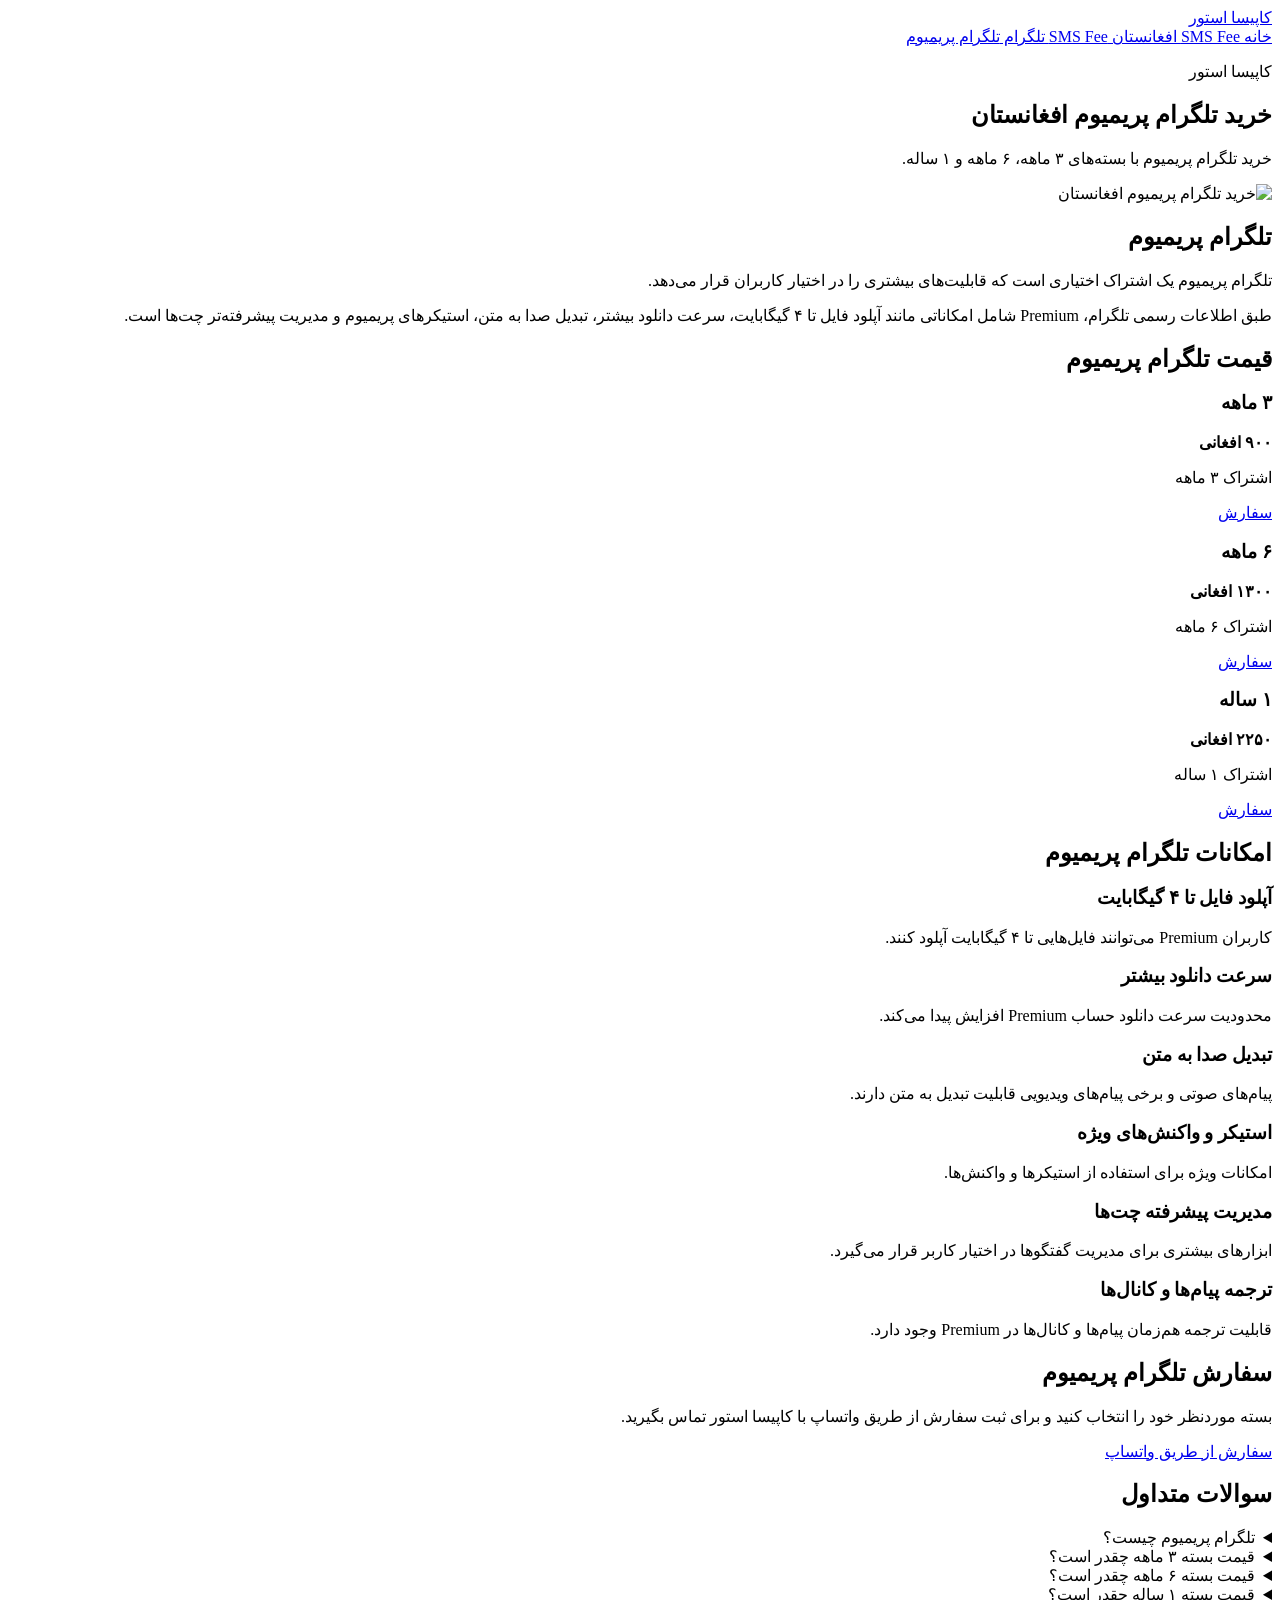
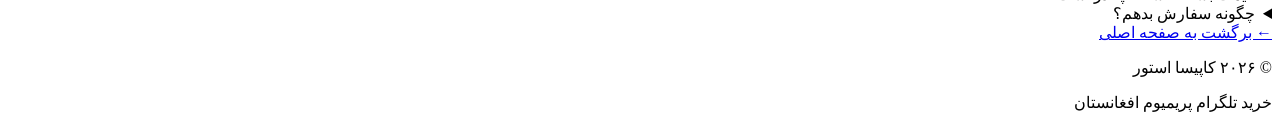
==== telegram-premium-afghanistan.html @ 9c517be4 "Add files via upload" ====
<!DOCTYPE html>
<html lang="fa-AF" dir="rtl">

<head>

    <meta charset="UTF-8">

    <meta name="viewport"
          content="width=device-width, initial-scale=1.0">

    <title>خرید تلگرام پریمیوم افغانستان | Telegram Premium</title>

    <meta name="description"
          content="خرید تلگرام پریمیوم افغانستان با بسته‌های ۳ ماهه، ۶ ماهه و ۱ ساله. سفارش از طریق واتساپ.">

    <meta name="robots"
          content="index, follow">

    <link rel="canonical"
          href="https://a.about.kapisa.xyz/telegram-premium-afghanistan.html">

    <meta name="theme-color"
          content="#0b1220">


    <!-- Open Graph -->

    <meta property="og:type"
          content="product">

    <meta property="og:title"
          content="خرید تلگرام پریمیوم افغانستان | Telegram Premium">

    <meta property="og:description"
          content="خرید تلگرام پریمیوم افغانستان با بسته‌های ۳ ماهه، ۶ ماهه و ۱ ساله.">

    <meta property="og:url"
          content="https://a.about.kapisa.xyz/telegram-premium-afghanistan.html">

    <meta property="og:image"
          content="https://a.about.kapisa.xyz/images/telegram-premium.jpg">

    <meta property="og:locale"
          content="fa_AF">


    <!-- Favicon -->

    <link rel="icon"
          type="image/png"
          href="images/favicon.png">


    <!-- CSS -->

    <link rel="stylesheet"
          href="css/style.css">


    <!-- Schema -->

    <script type="application/ld+json">
    {
        "@context": "https://schema.org",

        "@graph": [

            {
                "@type": "WebSite",

                "@id": "https://a.about.kapisa.xyz/#website",

                "url": "https://a.about.kapisa.xyz/",

                "name": "کاپیسا استور",

                "inLanguage": "fa-AF"
            },


            {
                "@type": "Organization",

                "@id": "https://a.about.kapisa.xyz/#organization",

                "name": "کاپیسا استور",

                "url": "https://a.about.kapisa.xyz/",

                "telephone": "+93796345081"
            },


            {
                "@type": "WebPage",

                "@id": "https://a.about.kapisa.xyz/telegram-premium-afghanistan.html#webpage",

                "url": "https://a.about.kapisa.xyz/telegram-premium-afghanistan.html",

                "name": "خرید تلگرام پریمیوم افغانستان | Telegram Premium",

                "isPartOf": {
                    "@id": "https://a.about.kapisa.xyz/#website"
                },

                "inLanguage": "fa-AF"
            },


            {
                "@type": "Product",

                "@id": "https://a.about.kapisa.xyz/telegram-premium-afghanistan.html#product",

                "name": "تلگرام پریمیوم",

                "description": "خرید تلگرام پریمیوم افغانستان از کاپیسا استور.",

                "image": [
                    "https://a.about.kapisa.xyz/images/telegram-premium.jpg"
                ],

                "brand": {
                    "@type": "Brand",
                    "name": "تلگرام"
                },

                "offers": [
                    {
                        "@type": "Offer",
                        "name": "تلگرام پریمیوم ۳ ماهه",
                        "price": "900",
                        "priceCurrency": "AFN",
                        "availability": "https://schema.org/InStock",
                        "url": "https://a.about.kapisa.xyz/telegram-premium-afghanistan.html"
                    },

                    {
                        "@type": "Offer",
                        "name": "تلگرام پریمیوم ۶ ماهه",
                        "price": "1300",
                        "priceCurrency": "AFN",
                        "availability": "https://schema.org/InStock",
                        "url": "https://a.about.kapisa.xyz/telegram-premium-afghanistan.html"
                    },

                    {
                        "@type": "Offer",
                        "name": "تلگرام پریمیوم ۱ ساله",
                        "price": "2250",
                        "priceCurrency": "AFN",
                        "availability": "https://schema.org/InStock",
                        "url": "https://a.about.kapisa.xyz/telegram-premium-afghanistan.html"
                    }
                ]
            },


            {
                "@type": "FAQPage",

                "@id": "https://a.about.kapisa.xyz/telegram-premium-afghanistan.html#faq",

                "mainEntity": [

                    {
                        "@type": "Question",

                        "name": "تلگرام پریمیوم چیست؟",

                        "acceptedAnswer": {
                            "@type": "Answer",

                            "text": "تلگرام پریمیوم یک اشتراک اختیاری است که قابلیت‌های اضافی مانند آپلود فایل تا ۴ گیگابایت، سرعت دانلود بیشتر، تبدیل صدا به متن و امکانات دیگر را ارائه می‌کند."
                        }
                    },


                    {
                        "@type": "Question",

                        "name": "قیمت تلگرام پریمیوم در کاپیسا استور چقدر است؟",

                        "acceptedAnswer": {
                            "@type": "Answer",

                            "text": "قیمت بسته ۳ ماهه ۹۰۰ افغانی، ۶ ماهه ۱۳۰۰ افغانی و ۱ ساله ۲۲۵۰ افغانی است."
                        }
                    },


                    {
                        "@type": "Question",

                        "name": "چگونه تلگرام پریمیوم سفارش بدهم؟",

                        "acceptedAnswer": {
                            "@type": "Answer",

                            "text": "برای سفارش می‌توانید از طریق واتساپ با کاپیسا استور تماس بگیرید."
                        }
                    }

                ]
            }

        ]
    }
    </script>

</head>


<body>


<!-- ==================== هدر ==================== -->

<header class="site-header">

    <div class="container header-content">


        <a href="index.html"
           class="logo"
           aria-label="کاپیسا استور">

            کاپیسا استور

        </a>


        <nav class="main-nav"
             aria-label="منوی اصلی">

            <a href="index.html">
                خانه
            </a>


            <a href="telegram-sms-fee-afghanistan.html">
                SMS Fee افغانستان
            </a>


            <a href="telegram-sms-fee.html">
                SMS Fee تلگرام
            </a>


            <a href="telegram-premium-afghanistan.html"
               aria-current="page">

                تلگرام پریمیوم

            </a>

        </nav>

    </div>

</header>



<!-- ==================== محتوای اصلی ==================== -->

<main>


<!-- ==================== معرفی ==================== -->

<section class="page-hero">

    <div class="container">


        <p class="hero-label">
            کاپیسا استور
        </p>


        <h1>
            خرید تلگرام پریمیوم افغانستان
        </h1>


        <p>
            خرید تلگرام پریمیوم با بسته‌های ۳ ماهه،
            ۶ ماهه و ۱ ساله.
        </p>

    </div>

</section>



<!-- ==================== محصول ==================== -->

<article class="product-page">

    <div class="container">


        <!-- تصویر -->

        <div class="product-image">

            <img
                src="images/telegram-premium.jpg"
                alt="خرید تلگرام پریمیوم افغانستان"
                loading="eager">

        </div>



        <!-- معرفی -->

        <section class="content-section">

            <h2>
                تلگرام پریمیوم
            </h2>


            <p>
                تلگرام پریمیوم یک اشتراک اختیاری است که
                قابلیت‌های بیشتری را در اختیار کاربران
                قرار می‌دهد.
            </p>


            <p>
                طبق اطلاعات رسمی تلگرام، Premium شامل
                امکاناتی مانند آپلود فایل تا ۴ گیگابایت،
                سرعت دانلود بیشتر، تبدیل صدا به متن،
                استیکرهای پریمیوم و مدیریت پیشرفته‌تر
                چت‌ها است.
            </p>

        </section>



        <!-- قیمت‌ها -->

        <section class="pricing">

            <div class="section-heading">

                <h2>
                    قیمت تلگرام پریمیوم
                </h2>

            </div>


            <div class="price-grid">


                <!-- ۳ ماه -->

                <article class="price-card">

                    <h3>
                        ۳ ماهه
                    </h3>


                    <strong>
                        ۹۰۰ افغانی
                    </strong>


                    <p>
                        اشتراک ۳ ماهه
                    </p>


                    <a href="https://wa.me/93796345081?text=سلام،%20تلگرام%20پریمیوم%203%20ماهه%20می‌خواهم."
                       class="btn btn-whatsapp"
                       target="_blank"
                       rel="noopener noreferrer">

                        سفارش

                    </a>

                </article>



                <!-- ۶ ماه -->

                <article class="price-card">

                    <h3>
                        ۶ ماهه
                    </h3>


                    <strong>
                        ۱۳۰۰ افغانی
                    </strong>


                    <p>
                        اشتراک ۶ ماهه
                    </p>


                    <a href="https://wa.me/93796345081?text=سلام،%20تلگرام%20پریمیوم%206%20ماهه%20می‌خواهم."
                       class="btn btn-whatsapp"
                       target="_blank"
                       rel="noopener noreferrer">

                        سفارش

                    </a>

                </article>



                <!-- ۱ سال -->

                <article class="price-card featured">

                    <h3>
                        ۱ ساله
                    </h3>


                    <strong>
                        ۲۲۵۰ افغانی
                    </strong>


                    <p>
                        اشتراک ۱ ساله
                    </p>


                    <a href="https://wa.me/93796345081?text=سلام،%20تلگرام%20پریمیوم%201%20ساله%20می‌خواهم."
                       class="btn btn-whatsapp"
                       target="_blank"
                       rel="noopener noreferrer">

                        سفارش

                    </a>

                </article>


            </div>

        </section>



        <!-- ویژگی‌ها -->

        <section class="content-section">

            <h2>
                امکانات تلگرام پریمیوم
            </h2>


            <div class="feature-grid">


                <div class="feature-card">

                    <h3>
                        آپلود فایل تا ۴ گیگابایت
                    </h3>

                    <p>
                        کاربران Premium می‌توانند فایل‌هایی
                        تا ۴ گیگابایت آپلود کنند.
                    </p>

                </div>



                <div class="feature-card">

                    <h3>
                        سرعت دانلود بیشتر
                    </h3>

                    <p>
                        محدودیت سرعت دانلود حساب Premium
                        افزایش پیدا می‌کند.
                    </p>

                </div>



                <div class="feature-card">

                    <h3>
                        تبدیل صدا به متن
                    </h3>

                    <p>
                        پیام‌های صوتی و برخی پیام‌های ویدیویی
                        قابلیت تبدیل به متن دارند.
                    </p>

                </div>



                <div class="feature-card">

                    <h3>
                        استیکر و واکنش‌های ویژه
                    </h3>

                    <p>
                        امکانات ویژه برای استفاده از
                        استیکرها و واکنش‌ها.
                    </p>

                </div>



                <div class="feature-card">

                    <h3>
                        مدیریت پیشرفته چت‌ها
                    </h3>

                    <p>
                        ابزارهای بیشتری برای مدیریت
                        گفتگوها در اختیار کاربر قرار می‌گیرد.
                    </p>

                </div>



                <div class="feature-card">

                    <h3>
                        ترجمه پیام‌ها و کانال‌ها
                    </h3>

                    <p>
                        قابلیت ترجمه هم‌زمان پیام‌ها و
                        کانال‌ها در Premium وجود دارد.
                    </p>

                </div>


            </div>

        </section>



        <!-- سفارش -->

        <section class="service-box">

            <h2>
                سفارش تلگرام پریمیوم
            </h2>


            <p>
                بسته موردنظر خود را انتخاب کنید و برای
                ثبت سفارش از طریق واتساپ با کاپیسا استور
                تماس بگیرید.
            </p>


            <a href="https://wa.me/93796345081?text=سلام،%20برای%20خرید%20تلگرام%20پریمیوم%20پیام%20می‌دهم."
               class="btn btn-whatsapp"
               target="_blank"
               rel="noopener noreferrer">

                سفارش از طریق واتساپ

            </a>

        </section>



        <!-- سوالات متداول -->

        <section class="faq-section"
                 id="faq">

            <h2>
                سوالات متداول
            </h2>


            <details>

                <summary>
                    تلگرام پریمیوم چیست؟
                </summary>


                <p>
                    تلگرام پریمیوم یک اشتراک اختیاری است
                    که قابلیت‌های اضافی را در اختیار کاربر
                    قرار می‌دهد.
                </p>

            </details>



            <details>

                <summary>
                    قیمت بسته ۳ ماهه چقدر است؟
                </summary>


                <p>
                    قیمت بسته ۳ ماهه در کاپیسا استور
                    ۹۰۰ افغانی است.
                </p>

            </details>



            <details>

                <summary>
                    قیمت بسته ۶ ماهه چقدر است؟
                </summary>


                <p>
                    قیمت بسته ۶ ماهه در کاپیسا استور
                    ۱۳۰۰ افغانی است.
                </p>

            </details>



            <details>

                <summary>
                    قیمت بسته ۱ ساله چقدر است؟
                </summary>


                <p>
                    قیمت بسته ۱ ساله در کاپیسا استور
                    ۲۲۵۰ افغانی است.
                </p>

            </details>



            <details>

                <summary>
                    چگونه سفارش بدهم؟
                </summary>


                <p>
                    برای سفارش از طریق واتساپ با شماره
                    زیر تماس بگیرید:
                </p>


                <p>
                    <strong>
                        +93796345081
                    </strong>
                </p>

            </details>

        </section>



        <!-- برگشت -->

        <div class="back-link">

            <a href="index.html">
                ← برگشت به صفحه اصلی
            </a>

        </div>


    </div>

</article>


</main>



<!-- ==================== فوتر ==================== -->

<footer class="site-footer">

    <div class="container">

        <p>
            © ۲۰۲۶ کاپیسا استور
        </p>


        <p>
            خرید تلگرام پریمیوم افغانستان
        </p>

    </div>

</footer>


</body>

</html>
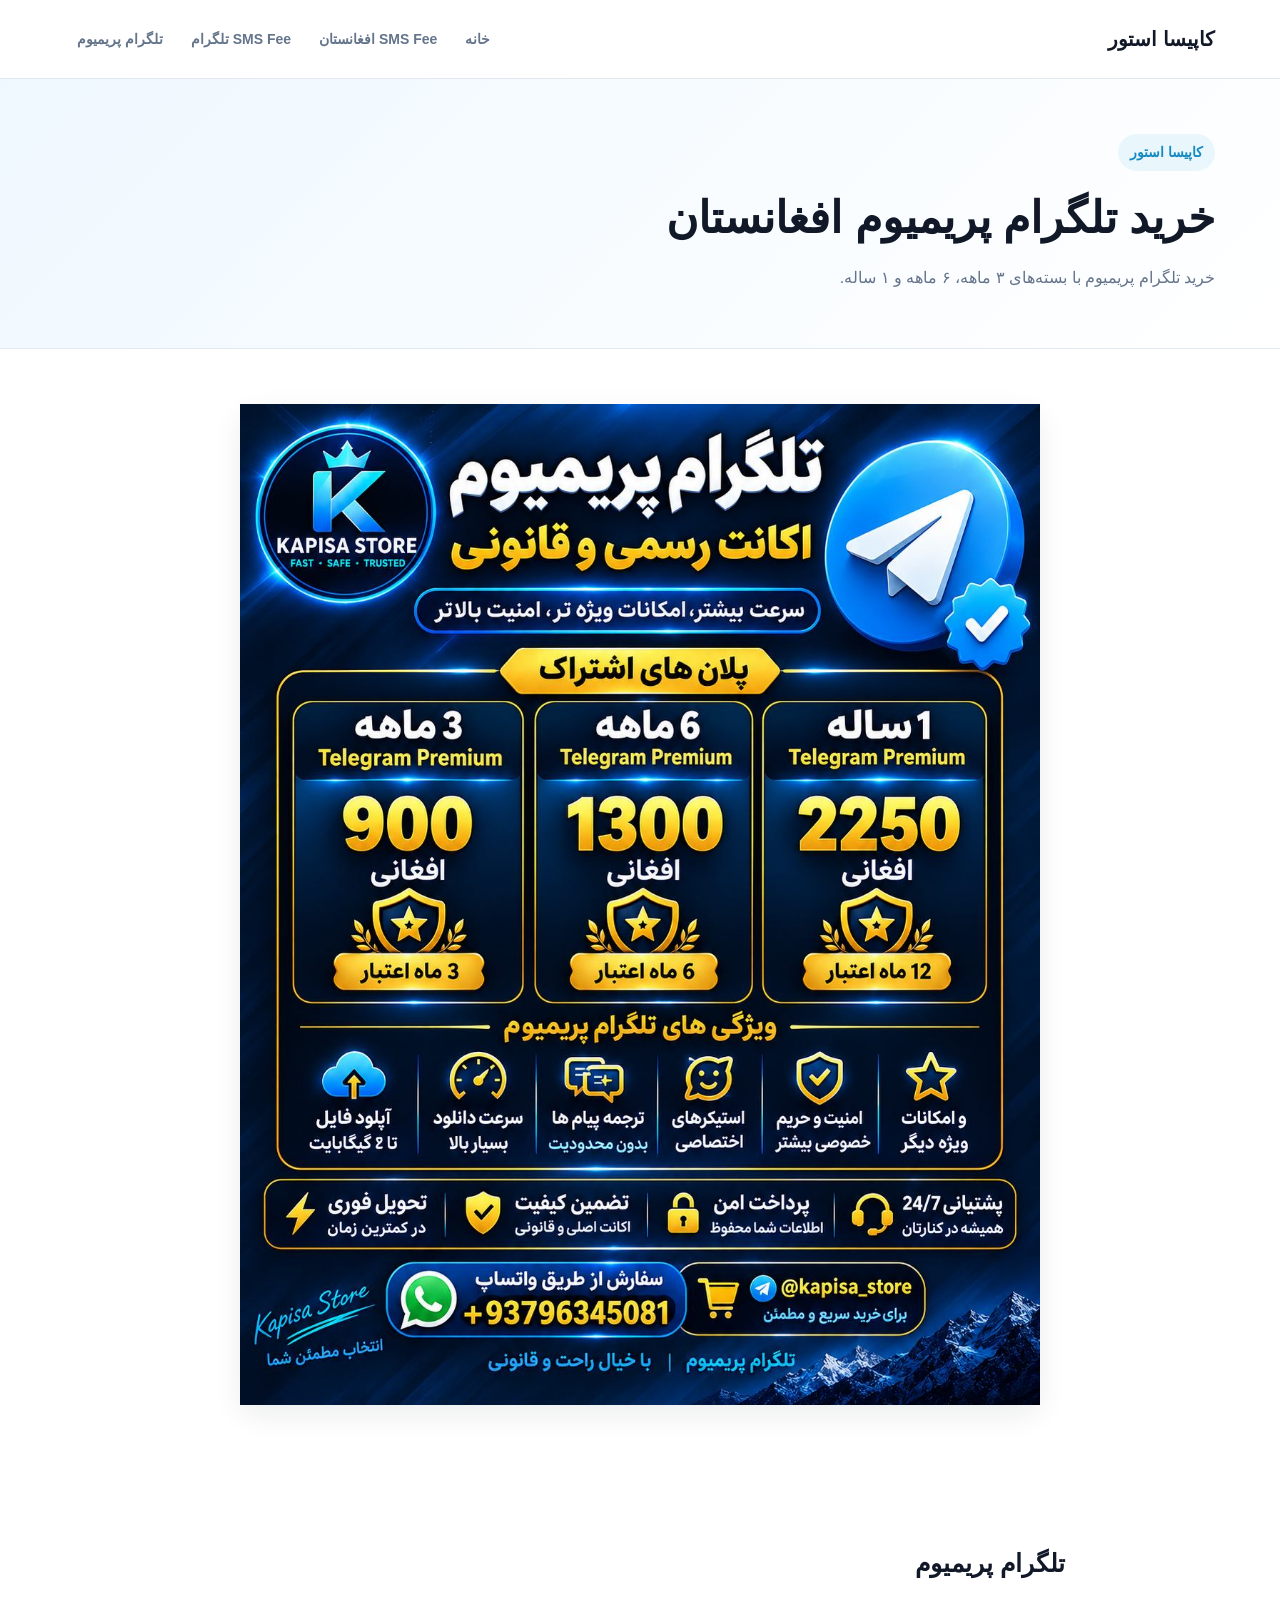
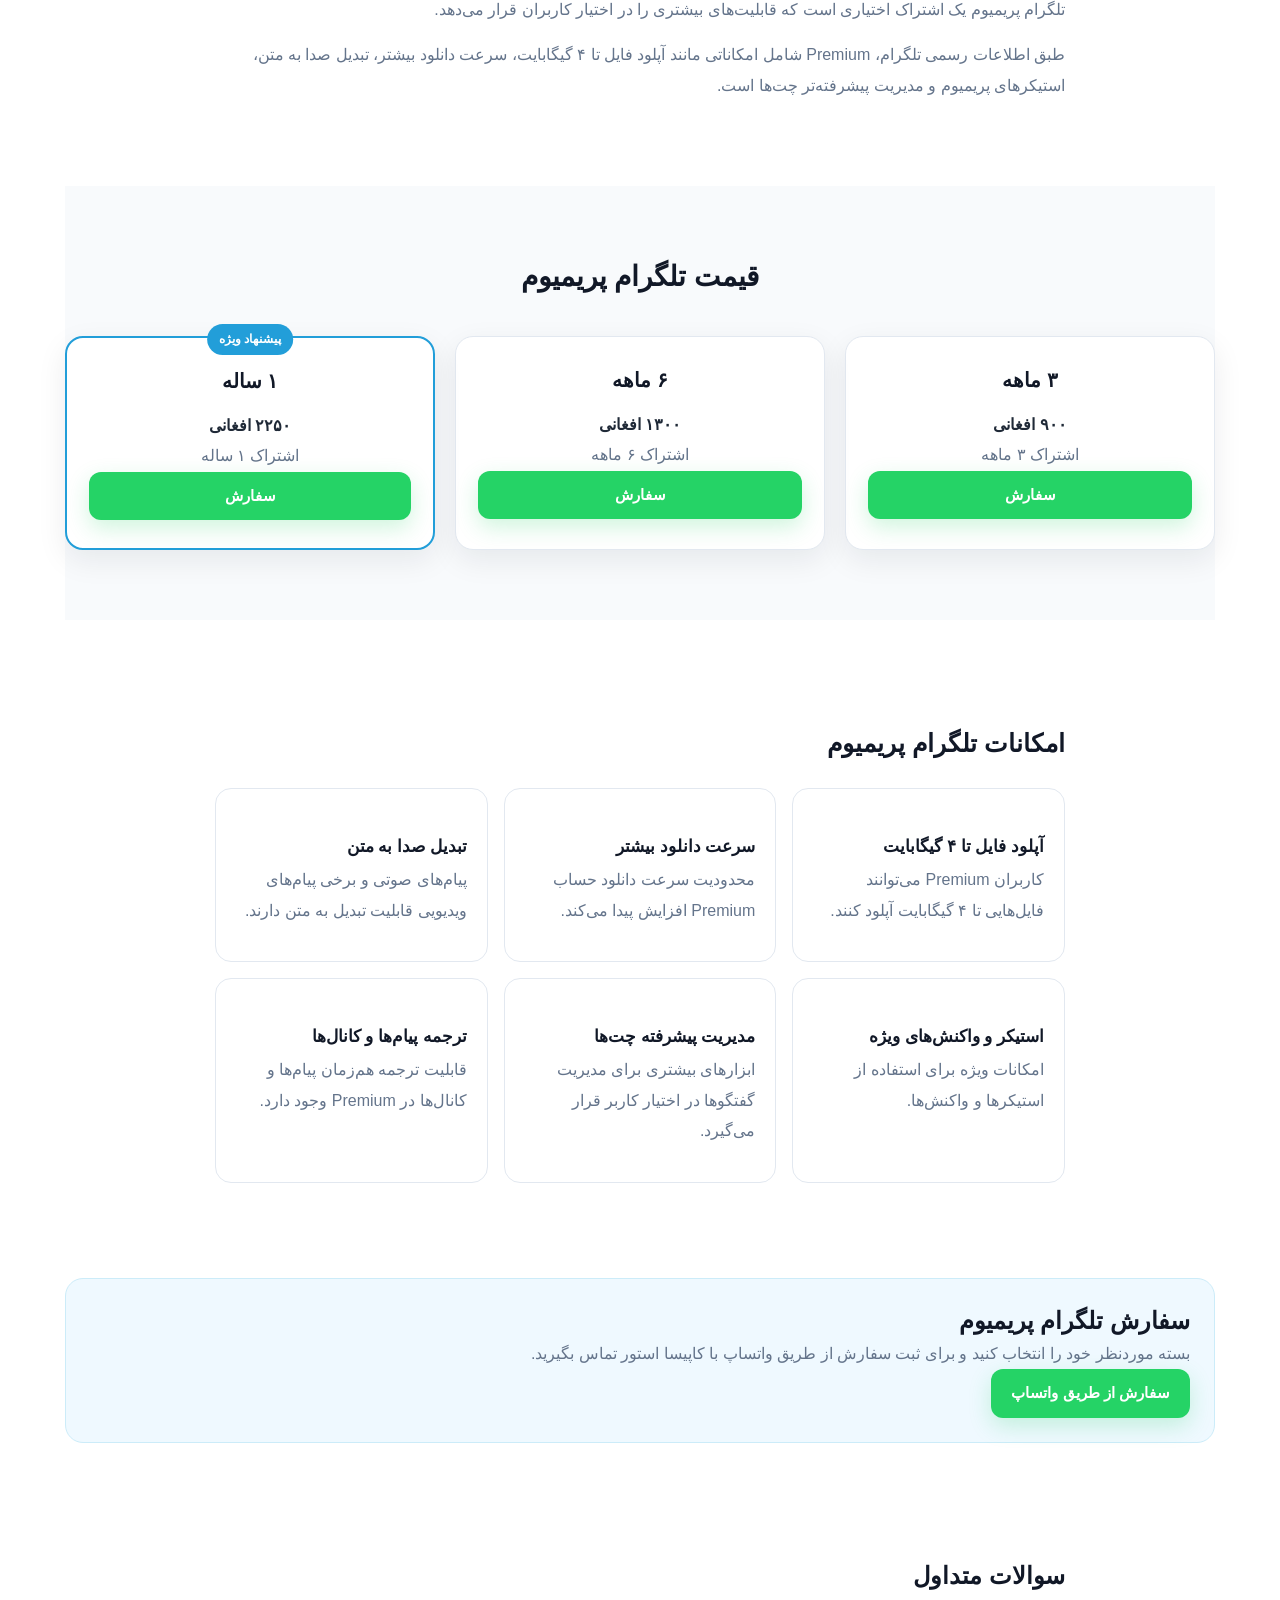
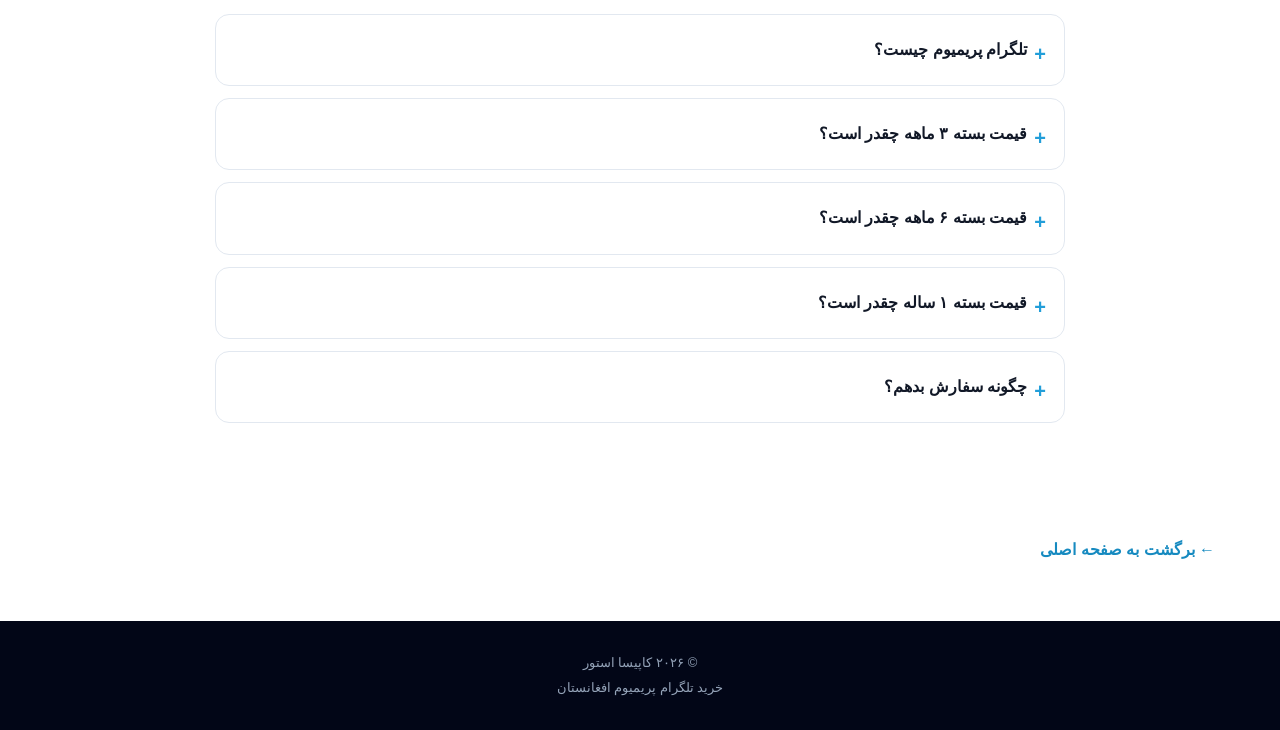
==== commit 8c949b33: "Change URLs to new domain for Telegram Premium page Updated URLs in telegram-premium-afghanistan.htm" ====
--- a/telegram-premium-afghanistan.html
+++ b/telegram-premium-afghanistan.html
@@ -17,7 +17,7 @@
           content="index, follow">
 
     <link rel="canonical"
-          href="https://a.about.kapisa.xyz/telegram-premium-afghanistan.html">
+          href="https://a.kapisa.xyz/telegram-premium-afghanistan.html">
 
     <meta name="theme-color"
           content="#0b1220">
@@ -35,10 +35,10 @@
           content="خرید تلگرام پریمیوم افغانستان با بسته‌های ۳ ماهه، ۶ ماهه و ۱ ساله.">
 
     <meta property="og:url"
-          content="https://a.about.kapisa.xyz/telegram-premium-afghanistan.html">
+          content="https://a.kapisa.xyz/telegram-premium-afghanistan.html">
 
     <meta property="og:image"
-          content="https://a.about.kapisa.xyz/images/telegram-premium.jpg">
+          content="https://a.kapisa.xyz/images/telegram-premium.jpg">
 
     <meta property="og:locale"
           content="fa_AF">
@@ -68,9 +68,9 @@
             {
                 "@type": "WebSite",
 
-                "@id": "https://a.about.kapisa.xyz/#website",
-
-                "url": "https://a.about.kapisa.xyz/",
+                "@id": "https://a.kapisa.xyz/#website",
+
+                "url": "https://a.kapisa.xyz/",
 
                 "name": "کاپیسا استور",
 
@@ -81,11 +81,11 @@
             {
                 "@type": "Organization",
 
-                "@id": "https://a.about.kapisa.xyz/#organization",
+                "@id": "https://a.kapisa.xyz/#organization",
 
                 "name": "کاپیسا استور",
 
-                "url": "https://a.about.kapisa.xyz/",
+                "url": "https://a.kapisa.xyz/",
 
                 "telephone": "+93796345081"
             },
@@ -94,14 +94,14 @@
             {
                 "@type": "WebPage",
 
-                "@id": "https://a.about.kapisa.xyz/telegram-premium-afghanistan.html#webpage",
-
-                "url": "https://a.about.kapisa.xyz/telegram-premium-afghanistan.html",
+                "@id": "https://a.kapisa.xyz/telegram-premium-afghanistan.html#webpage",
+
+                "url": "https://a.kapisa.xyz/telegram-premium-afghanistan.html",
 
                 "name": "خرید تلگرام پریمیوم افغانستان | Telegram Premium",
 
                 "isPartOf": {
-                    "@id": "https://a.about.kapisa.xyz/#website"
+                    "@id": "https://a.kapisa.xyz/#website"
                 },
 
                 "inLanguage": "fa-AF"
@@ -111,14 +111,14 @@
             {
                 "@type": "Product",
 
-                "@id": "https://a.about.kapisa.xyz/telegram-premium-afghanistan.html#product",
+                "@id": "https://a.kapisa.xyz/telegram-premium-afghanistan.html#product",
 
                 "name": "تلگرام پریمیوم",
 
                 "description": "خرید تلگرام پریمیوم افغانستان از کاپیسا استور.",
 
                 "image": [
-                    "https://a.about.kapisa.xyz/images/telegram-premium.jpg"
+                    "https://a.kapisa.xyz/images/telegram-premium.jpg"
                 ],
 
                 "brand": {
@@ -133,7 +133,7 @@
                         "price": "900",
                         "priceCurrency": "AFN",
                         "availability": "https://schema.org/InStock",
-                        "url": "https://a.about.kapisa.xyz/telegram-premium-afghanistan.html"
+                        "url": "https://a.kapisa.xyz/telegram-premium-afghanistan.html"
                     },
 
                     {
@@ -142,7 +142,7 @@
                         "price": "1300",
                         "priceCurrency": "AFN",
                         "availability": "https://schema.org/InStock",
-                        "url": "https://a.about.kapisa.xyz/telegram-premium-afghanistan.html"
+                        "url": "https://a.kapisa.xyz/telegram-premium-afghanistan.html"
                     },
 
                     {
@@ -151,7 +151,7 @@
                         "price": "2250",
                         "priceCurrency": "AFN",
                         "availability": "https://schema.org/InStock",
-                        "url": "https://a.about.kapisa.xyz/telegram-premium-afghanistan.html"
+                        "url": "https://a.kapisa.xyz/telegram-premium-afghanistan.html"
                     }
                 ]
             },
@@ -160,7 +160,7 @@
             {
                 "@type": "FAQPage",
 
-                "@id": "https://a.about.kapisa.xyz/telegram-premium-afghanistan.html#faq",
+                "@id": "https://a.kapisa.xyz/telegram-premium-afghanistan.html#faq",
 
                 "mainEntity": [
 
@@ -740,4 +740,4 @@
 
 </body>
 
-</html>+</html>
--- a/css/style.css
+++ b/css/style.css
@@ -0,0 +1,834 @@
+/* =========================================
+   KAPISA STORE
+   Persian RTL Responsive Design
+   ========================================= */
+
+:root {
+    --primary: #229ed9;
+    --primary-dark: #168ac0;
+    --secondary: #0f172a;
+    --dark: #111827;
+    --text: #1f2937;
+    --muted: #64748b;
+    --light: #f8fafc;
+    --white: #ffffff;
+    --border: #e2e8f0;
+    --success: #16a34a;
+    --shadow: 0 10px 30px rgba(15, 23, 42, 0.08);
+    --radius: 18px;
+    --container: 1150px;
+}
+
+/* =========================================
+   RESET
+   ========================================= */
+
+* {
+    margin: 0;
+    padding: 0;
+    box-sizing: border-box;
+}
+
+html {
+    scroll-behavior: smooth;
+}
+
+body {
+    font-family:
+        Tahoma,
+        Arial,
+        sans-serif;
+    background: var(--white);
+    color: var(--text);
+    line-height: 1.9;
+    direction: rtl;
+}
+
+img {
+    max-width: 100%;
+    height: auto;
+    display: block;
+}
+
+a {
+    color: inherit;
+    text-decoration: none;
+}
+
+button,
+a {
+    -webkit-tap-highlight-color: transparent;
+}
+
+ul {
+    list-style: none;
+}
+
+/* =========================================
+   GENERAL
+   ========================================= */
+
+.container {
+    width: min(92%, var(--container));
+    margin-inline: auto;
+}
+
+section {
+    padding-block: 70px;
+}
+
+h1,
+h2,
+h3 {
+    color: var(--dark);
+    line-height: 1.5;
+}
+
+p {
+    color: var(--muted);
+}
+
+.section-heading {
+    max-width: 720px;
+    margin: 0 auto 38px;
+    text-align: center;
+}
+
+.section-heading h2 {
+    font-size: 28px;
+    margin-bottom: 12px;
+}
+
+.section-heading p {
+    font-size: 16px;
+}
+
+/* =========================================
+   HEADER
+   ========================================= */
+
+.site-header {
+    position: sticky;
+    top: 0;
+    z-index: 1000;
+    background: rgba(255, 255, 255, 0.96);
+    border-bottom: 1px solid var(--border);
+    backdrop-filter: blur(12px);
+}
+
+.header-content {
+    min-height: 72px;
+    display: flex;
+    align-items: center;
+    justify-content: space-between;
+    gap: 18px;
+}
+
+.logo {
+    display: flex;
+    align-items: center;
+    gap: 10px;
+    color: var(--dark);
+    font-size: 20px;
+    font-weight: 800;
+    white-space: nowrap;
+}
+
+.logo img {
+    width: 42px;
+    height: 42px;
+    object-fit: contain;
+    border-radius: 10px;
+}
+
+.main-nav {
+    display: flex;
+    align-items: center;
+    gap: 6px;
+    overflow-x: auto;
+    scrollbar-width: none;
+}
+
+.main-nav::-webkit-scrollbar {
+    display: none;
+}
+
+.main-nav a {
+    display: block;
+    padding: 8px 12px;
+    border-radius: 10px;
+    color: var(--muted);
+    font-size: 14px;
+    font-weight: 600;
+    white-space: nowrap;
+    transition: 0.25s ease;
+}
+
+.main-nav a:hover {
+    color: var(--primary);
+    background: #eff8fd;
+}
+
+/* =========================================
+   HERO
+   ========================================= */
+
+.hero {
+    background:
+        radial-gradient(
+            circle at top right,
+            rgba(34, 158, 217, 0.15),
+            transparent 35%
+        ),
+        linear-gradient(180deg, #f8fbff 0%, #ffffff 100%);
+    padding-block: 75px;
+}
+
+.hero-content {
+    display: grid;
+    gap: 35px;
+    align-items: center;
+}
+
+.hero-text {
+    max-width: 720px;
+}
+
+.hero-label {
+    display: inline-block;
+    margin-bottom: 14px;
+    padding: 5px 12px;
+    border-radius: 50px;
+    background: #e9f7fd;
+    color: var(--primary-dark);
+    font-size: 14px;
+    font-weight: 700;
+}
+
+.hero h1 {
+    font-size: clamp(30px, 7vw, 52px);
+    margin-bottom: 18px;
+}
+
+.hero p {
+    font-size: 17px;
+    max-width: 650px;
+    margin-bottom: 25px;
+}
+
+/* =========================================
+   BUTTONS
+   ========================================= */
+
+.btn {
+    display: inline-flex;
+    align-items: center;
+    justify-content: center;
+    min-height: 48px;
+    padding: 10px 20px;
+    border-radius: 12px;
+    border: none;
+    font-size: 15px;
+    font-weight: 700;
+    cursor: pointer;
+    transition:
+        transform 0.2s ease,
+        box-shadow 0.2s ease,
+        background 0.2s ease;
+}
+
+.btn:hover {
+    transform: translateY(-2px);
+}
+
+.btn-whatsapp {
+    background: #25d366;
+    color: #ffffff;
+    box-shadow: 0 8px 22px rgba(37, 211, 102, 0.22);
+}
+
+.btn-whatsapp:hover {
+    background: #1ebe5d;
+}
+
+/* =========================================
+   SERVICES
+   ========================================= */
+
+.services {
+    background: var(--white);
+}
+
+.service-grid {
+    display: grid;
+    grid-template-columns: 1fr;
+    gap: 20px;
+}
+
+.service-card {
+    height: 100%;
+    padding: 26px;
+    border: 1px solid var(--border);
+    border-radius: var(--radius);
+    background: var(--white);
+    box-shadow: var(--shadow);
+    transition:
+        transform 0.25s ease,
+        box-shadow 0.25s ease;
+}
+
+.service-card:hover {
+    transform: translateY(-5px);
+    box-shadow: 0 15px 35px rgba(15, 23, 42, 0.12);
+}
+
+.service-content h3 {
+    margin-bottom: 10px;
+    font-size: 20px;
+}
+
+.service-content p {
+    font-size: 15px;
+}
+
+/* =========================================
+   PRICING
+   ========================================= */
+
+.pricing {
+    background: var(--light);
+}
+
+.price-grid {
+    display: grid;
+    grid-template-columns: 1fr;
+    gap: 20px;
+}
+
+.price-card {
+    position: relative;
+    padding: 28px 22px;
+    text-align: center;
+    border: 1px solid var(--border);
+    border-radius: var(--radius);
+    background: var(--white);
+    box-shadow: var(--shadow);
+}
+
+.price-card h3 {
+    font-size: 20px;
+    margin-bottom: 15px;
+}
+
+.price-card .price {
+    display: block;
+    margin-bottom: 18px;
+    color: var(--primary-dark);
+    font-size: 30px;
+    font-weight: 800;
+}
+
+.price-card .btn {
+    width: 100%;
+}
+
+.price-card.featured {
+    border: 2px solid var(--primary);
+    transform: none;
+}
+
+.price-card.featured::before {
+    content: "پیشنهاد ویژه";
+    position: absolute;
+    top: -14px;
+    inset-inline-start: 50%;
+    transform: translateX(50%);
+    padding: 4px 12px;
+    border-radius: 30px;
+    background: var(--primary);
+    color: #fff;
+    font-size: 12px;
+    font-weight: 700;
+}
+
+/* =========================================
+   SMS FEE
+   ========================================= */
+
+.sms-fee {
+    background: var(--white);
+}
+
+.info-box,
+.notice-box,
+.service-box {
+    padding: 24px;
+    border-radius: var(--radius);
+    margin-top: 25px;
+}
+
+.info-box {
+    background: #f8fafc;
+    border: 1px solid var(--border);
+}
+
+.service-box {
+    background: #eff9ff;
+    border: 1px solid #ccecf9;
+}
+
+.notice-box {
+    background: #fffaf0;
+    border: 1px solid #f4dfb1;
+}
+
+.service-price {
+    margin-top: 12px;
+    color: var(--primary-dark);
+    font-size: 26px;
+    font-weight: 800;
+}
+
+.small-text {
+    font-size: 13px;
+    color: var(--muted);
+}
+
+/* =========================================
+   HOW TO ORDER
+   ========================================= */
+
+.how-to-order {
+    background: var(--light);
+}
+
+.steps {
+    display: grid;
+    grid-template-columns: 1fr;
+    gap: 18px;
+}
+
+.step {
+    padding: 22px;
+    background: var(--white);
+    border: 1px solid var(--border);
+    border-radius: var(--radius);
+}
+
+.step h3 {
+    margin-bottom: 8px;
+    font-size: 18px;
+}
+
+.step-number {
+    display: inline-flex;
+    align-items: center;
+    justify-content: center;
+    width: 38px;
+    height: 38px;
+    margin-bottom: 12px;
+    border-radius: 50%;
+    background: var(--primary);
+    color: #fff;
+    font-weight: 800;
+}
+
+/* =========================================
+   REVIEWS
+   ========================================= */
+
+.reviews {
+    background: var(--white);
+}
+
+.review-grid {
+    display: grid;
+    grid-template-columns: 1fr;
+    gap: 18px;
+}
+
+.review-card {
+    padding: 22px;
+    border: 1px solid var(--border);
+    border-radius: var(--radius);
+    background: #fff;
+}
+
+.review-card p {
+    font-size: 14px;
+}
+
+/* =========================================
+   FINAL CTA
+   ========================================= */
+
+.final-cta {
+    padding-block: 60px;
+    background: var(--secondary);
+    text-align: center;
+}
+
+.final-cta h2 {
+    color: #fff;
+    font-size: 28px;
+    margin-bottom: 12px;
+}
+
+.final-cta p {
+    color: #cbd5e1;
+    margin-bottom: 22px;
+}
+
+.final-cta .btn {
+    min-width: 210px;
+}
+
+/* =========================================
+   FOOTER
+   ========================================= */
+
+.site-footer {
+    padding-block: 30px;
+    background: #020617;
+    text-align: center;
+}
+
+.site-footer p {
+    color: #94a3b8;
+    font-size: 13px;
+}
+
+/* =========================================
+   PAGE HERO
+   ========================================= */
+
+.page-hero {
+    padding-block: 55px;
+    background:
+        linear-gradient(
+            135deg,
+            #eff8ff,
+            #ffffff
+        );
+    border-bottom: 1px solid var(--border);
+}
+
+.page-hero h1 {
+    font-size: clamp(28px, 6vw, 44px);
+    margin-bottom: 12px;
+}
+
+.page-hero p {
+    max-width: 720px;
+}
+
+/* =========================================
+   ARTICLE
+   ========================================= */
+
+.article-page {
+    padding-block: 55px;
+}
+
+.article-image {
+    width: 100%;
+    max-width: 850px;
+    margin: 0 auto 35px;
+    border-radius: var(--radius);
+    box-shadow: var(--shadow);
+    object-fit: cover;
+}
+
+.content-section {
+    max-width: 850px;
+    margin-inline: auto;
+}
+
+.content-section h2 {
+    margin-top: 35px;
+    margin-bottom: 12px;
+    font-size: 25px;
+}
+
+.content-section h3 {
+    margin-top: 25px;
+    margin-bottom: 8px;
+    font-size: 19px;
+}
+
+.content-section p {
+    margin-bottom: 15px;
+}
+
+.content-section ul {
+    margin: 15px 0;
+    padding-inline-start: 22px;
+    list-style: disc;
+}
+
+.content-section li {
+    margin-bottom: 8px;
+    color: var(--muted);
+}
+
+/* =========================================
+   SERVICE PRICE BOX
+   ========================================= */
+
+.service-price-box {
+    margin-block: 30px;
+    padding: 28px;
+    border-radius: var(--radius);
+    background: #eff9ff;
+    border: 1px solid #ccecf9;
+    text-align: center;
+}
+
+.service-price-box h3 {
+    margin-bottom: 8px;
+}
+
+.service-price-box .price {
+    color: var(--primary-dark);
+    font-size: 32px;
+    font-weight: 800;
+    margin-bottom: 15px;
+}
+
+/* =========================================
+   FAQ
+   ========================================= */
+
+.faq-section {
+    max-width: 850px;
+    margin: 45px auto 0;
+}
+
+.faq-section h2 {
+    margin-bottom: 20px;
+}
+
+details {
+    margin-bottom: 12px;
+    padding: 0;
+    border: 1px solid var(--border);
+    border-radius: 14px;
+    background: var(--white);
+    overflow: hidden;
+}
+
+summary {
+    position: relative;
+    padding: 20px 37px;
+    cursor: pointer;
+    color: var(--dark);
+    font-weight: 700;
+    list-style: none;
+}
+
+summary::-webkit-details-marker {
+    display: none;
+}
+
+summary::after {
+    content: "+";
+    position: absolute;
+    inset-inline-start: 18px;
+    font-size: 20px;
+    color: var(--primary);
+}
+
+details[open] summary::after {
+    content: "−";
+}
+
+details p {
+    padding: 0 20px 18px;
+    font-size: 14px;
+}
+
+/* =========================================
+   BACK LINK
+   ========================================= */
+
+.back-link {
+    display: inline-flex;
+    align-items: center;
+    margin-top: 30px;
+    color: var(--primary-dark);
+    font-weight: 700;
+}
+
+.back-link:hover {
+    text-decoration: underline;
+}
+
+/* =========================================
+   PRODUCT PAGE
+   ========================================= */
+
+.product-page {
+    padding-block: 55px;
+}
+
+.product-image {
+    width: 100%;
+    max-width: 800px;
+    margin: 0 auto 35px;
+    border-radius: var(--radius);
+    box-shadow: var(--shadow);
+}
+
+.feature-grid {
+    display: grid;
+    grid-template-columns: 1fr;
+    gap: 16px;
+    margin-top: 25px;
+}
+
+.feature-card {
+    padding: 20px;
+    border: 1px solid var(--border);
+    border-radius: 16px;
+    background: var(--white);
+}
+
+.feature-card h3 {
+    margin-bottom: 6px;
+    font-size: 17px;
+}
+
+/* =========================================
+   RESPONSIVE
+   ========================================= */
+
+@media (min-width: 600px) {
+
+    .service-grid {
+        grid-template-columns: repeat(2, 1fr);
+    }
+
+    .price-grid {
+        grid-template-columns: repeat(3, 1fr);
+        align-items: stretch;
+    }
+
+    .steps {
+        grid-template-columns: repeat(2, 1fr);
+    }
+
+    .review-grid {
+        grid-template-columns: repeat(2, 1fr);
+    }
+
+    .feature-grid {
+        grid-template-columns: repeat(2, 1fr);
+    }
+}
+
+@media (min-width: 800px) {
+
+    .header-content {
+        min-height: 78px;
+    }
+
+    .main-nav {
+        gap: 4px;
+    }
+
+    .hero-content {
+        grid-template-columns: 1.2fr 0.8fr;
+    }
+
+    .hero {
+        padding-block: 100px;
+    }
+
+    .service-grid {
+        grid-template-columns: repeat(3, 1fr);
+    }
+
+    .steps {
+        grid-template-columns: repeat(4, 1fr);
+    }
+
+    .review-grid {
+        grid-template-columns: repeat(3, 1fr);
+    }
+
+    .feature-grid {
+        grid-template-columns: repeat(3, 1fr);
+    }
+}
+
+@media (max-width: 700px) {
+
+    .header-content {
+        flex-direction: column;
+        justify-content: center;
+        padding-block: 10px;
+    }
+
+    .main-nav {
+        width: 100%;
+        justify-content: flex-start;
+        padding-bottom: 2px;
+    }
+
+    .main-nav a {
+        font-size: 13px;
+    }
+
+    section {
+        padding-block: 50px;
+    }
+
+    .hero {
+        padding-block: 55px;
+        text-align: center;
+    }
+
+    .hero-text {
+        margin-inline: auto;
+    }
+
+    .hero p {
+        margin-inline: auto;
+    }
+
+    .btn {
+        width: 100%;
+    }
+
+    .final-cta .btn {
+        width: 100%;
+    }
+
+    .price-card.featured {
+        transform: none;
+    }
+}
+
+/* =========================================
+   ACCESSIBILITY
+   ========================================= */
+
+:focus-visible {
+    outline: 3px solid rgba(34, 158, 217, 0.35);
+    outline-offset: 3px;
+}
+
+@media (prefers-reduced-motion: reduce) {
+
+    html {
+        scroll-behavior: auto;
+    }
+
+    *,
+    *::before,
+    *::after {
+        transition: none !important;
+        animation: none !important;
+    }
+}
+
